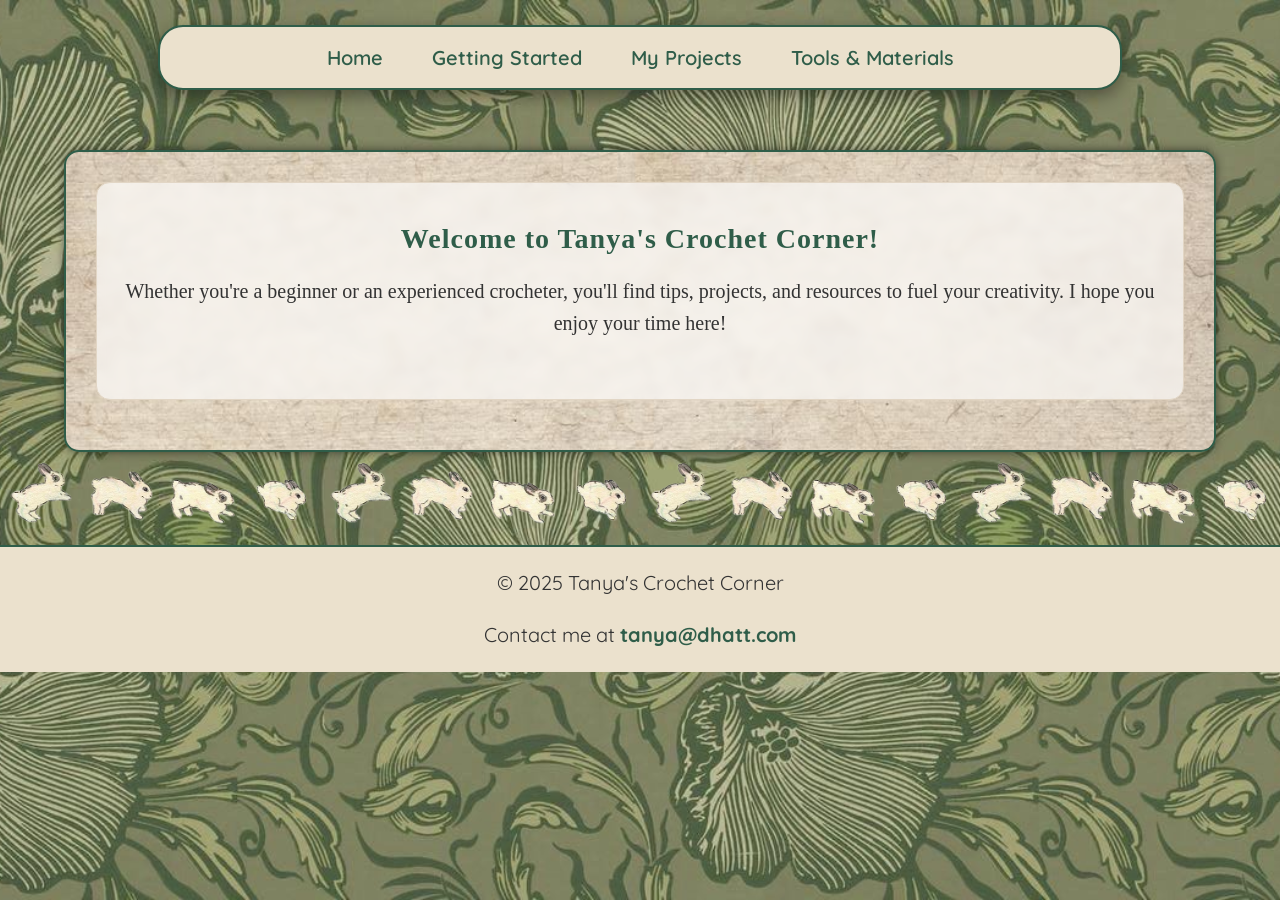
==== myprojects.html @ 3770f207 "Add files via upload" ====
<!DOCTYPE html>
<html lang="en">
<head>
    <meta charset="UTF-8">
    <meta name="viewport" content="width=device-width, initial-scale=1.0">
    <meta name="description" content="Tanya's Crochet Corner - Your go-to site for crochet projects, tutorials, and tools." />
    <link rel="stylesheet" href="style.css" />
    <link href="https://fonts.googleapis.com/css2?family=Quicksand:wght@300;400;600&display=swap" rel="stylesheet">
    <link href="https://fonts.googleapis.com/css2?family=Dancing+Script&family=Quicksand&display=swap" rel="stylesheet"> 
    <title>Tanya's Crochet Corner - Projects</title>
</head>
<body>
    <nav class="navbar">
        <ul class="nav">
            <li><a href="index.html">Home</a></li>
            <li><a href="getting_started.html">Getting Started</a></li>
            <li><a href="myprojects.html">My Projects</a></li>
            <li><a href="tools.html">Tools & Materials</a></li>
        </ul>
    </nav>
    <div id="wrapper">

    <header>
        <h2 class="title2">Welcome to Tanya's Crochet Corner!</h2>
        <p>Whether you're a beginner or an experienced crocheter, you'll find tips, projects, and resources to fuel your creativity. I hope you enjoy your time here!</p>
    </header>
    <main>

    </main>

    </div>
    <div class="footerimg"> </div>
    <br>
    <footer>

        <p>&copy; 2025 Tanya's Crochet Corner</p>
        <p>Contact me at <a href="mailto:tanya@dhatt.com" class="email-link">tanya@dhatt.com</a></p>
    </footer>
</body>
</html>
---- style.css ----
:root{
    --nav-clearance: 80px;
}
#wrapper{
    width: 90%;
    max-width: 11000px;
    margin: 40px auto;
    padding: 30px;
    background-image: url('background.jpg');
    background-repeat: repeat-y;
    background-size: 100% ;
    border: 2px solid #2f5d49;
    height: fit-content;
    margin-bottom: 10px;
    border-radius: 15px;
    box-shadow: 0 0px 10px rgba(0, 0, 0, 0.5);
    box-sizing: border-box;

}
#wrapper header {
    text-align: center;
    padding: 40px 20px;
    margin-bottom: 20px;
    background: rgba(255,255,255,0.65);
    border: 1.5px solid #e2d6c5;
    border-radius: 14px;
    backdrop-filter: blur(4px);
}
#wrapper header h1 {
    font-family: 'Dancing Script', cursive;
    font-size: 2.6rem;
    color: #295f4d;
    margin-bottom: 10px;
}
header{
    text-align: center;
}
.navbar{
    position: fixed;
    top: 25px;
    left: 50%;
    transform: translateX(-50%);
    width: 90%;
    max-width: 900px;
    background-color: #ebe1cd;
    border: 2px solid #2f5d49;
    padding: 12px 30px;
    display: flex;
    justify-content: space-between;
    align-items: center;
    z-index: 1000;
    border-radius:25px;
    box-shadow: 0 6px 18px rgba(0, 0, 0, 0.4);
    font-family:Georgia;
}
table{
    width: 100%;
    border-collapse: collapse;
    margin: 20px 0 40px 0;
    font-size: 1rem;
    text-align: left;
}
th, td{
    border: 2px solid #2f5d49;
    padding: 10px 15px;
}
thead th {
    background-color: #d6cdbb;
}

tbody tr:nth-child(even) {
    background-color: #f3f0e7;
}
video{
    display: block;
    margin: 20px auto;
    border-radius: 10px;
    box-sizing: 0 0 12px rgba(0,0,0,0.3);
}
main section {
    background: rgba(255,255,255,0.55);
    border: 1.5px solid #e2d6c5;
    border-radius: 14px;
    padding: 20px 25px;
    margin: 25px 0;
    line-height: 1.6;
}
main h2 {
    font-family: 'Dancing Script', cursive;
    font-size: 2rem;
    color: #2f5d49;
    margin-top: 25px;
    margin-bottom: 15px;
    text-align: center;
}
main ul{
    padding-left: 25px;
}
main li{
    margin-bottom: 8px;
}
main a {
    color: #2e6f54;
    font-weight: 600;
    text-decoration: none;
}

main a:hover {
    text-decoration: underline;
}

.title{
    margin: 0;
    flex-grow: 1;
    text-align: center;
    font-size: 28px;
    color: #2f5d49;
    letter-spacing: 1px;
}
.title2{
    margin: 0;
    text-align: center;
    font-size: 28px;
    color: #2f5d49;
    letter-spacing: 1px;
}
.nav{
    display: flex;
    list-style: none;
    width: fit-content;
    text-align: center;
    justify-content: center;
    display: flex;
    align-items: center;
    gap: 25px;
    margin: 0 auto;
    padding: 0;
}
.nav a{
    display: flex;
    align-items: center;
    text-decoration: none;
    font-size: 20px;
    color: #2f5d49;
    font-family: 'Quicksand', sans-serif;
    padding: 6px 12px;
    border-radius: 8px;
    font-weight: 600;
    transition: background-color .18s ease, color .18 ease, transform .12s ease;
}
.nav a:hover{
    background-color: #2f5d49;
    color: #ebe1cd;
    transform: translateY(-2px);
}
h1 {
    color: #2f5d49;
    font-family: Georgia, serif;
    font-size: 2.5rem;
    margin-bottom: 30px;
}
h2, h3{
    color: #2f5d49;
    margin-top: 0;
}
p{
    line-height: 1.6;
    color: #333;
    font-size: 20px;
}
body{
    margin: 0;
    margin-top: 150px;
    padding: 0;
    background: #ffffff;
    background-image: url('floral.jpg');
    background-size: cover;
    background-attachment: fixed;
    background-position: center;
    background-repeat: no-repeat;
}
.home-header {
    display: flex;
    justify-content: center;
    align-items: center;
    gap: 20px;
    margin-top: 30px;
    margin-bottom: 30px;
}
.side-imageleft, .side-imageright {
    height: 270px;
    width: auto;
    user-select: none;
    pointer-events: none;
    transform: none; /* REMOVE any translate or shifts */
}
.title-container {
    text-align: center;
}
.site-title {
    font-family: 'Dancing Script', cursive; 
    font-size: 4.5rem;
    margin: 0;
    color: #2f5d49;
}
#aboutBtn {
    margin-top: 15px;
    padding: 10px 20px;
    font-size: 1.1rem;
    font-family: 'Quicksand', sans-serif;
    background-color: #d6cdbb;
    border: 2px solid #2f5d49;
    border-radius: 25px;
    color: #2f5d49;
    cursor: pointer;
    transition: background-color 0.3s ease;
}
#aboutBtn:hover {
    background-color: #2f5d49;
    color: #d6cdbb;
}
.page-links {
    display: flex;
    justify-content: space-between;
    gap: 20px;
    margin-bottom: 60px;
    margin-top: 80px;
}
.page-card {
    flex: 1;
    position: relative;
    height: 500px;         
    background-size: cover;
    background-position: center;
    border-radius: 12px;
    cursor: pointer;
    text-decoration: none;
    color: #2f5d49;
    overflow: hidden;
    display: flex;
    align-items: flex-end;
    transition: filter 0.3s ease;
    border: 2px solid #ebe1cd;
}
.page-card:hover{
    filter: brightness(0.6);
}
.page-link-text {
    position: absolute;
    top: 50%;
    left: 50%;
    transform: translate(-50%, -50%);
    width: 90%;
    text-align: center;
    padding: 10px 0;
    border: 2px solid #2f5d49;
    
    background-color: rgba(255, 255, 255, 0.5);
    font-weight: 700;
    font-size: 1.25rem;
    user-select: none;
    transition: background-color 0.3s ease;
}
.page-card:hover .page-link-text {
    background-color: rgba(0, 0, 0, 0.25);
    color: #fff;
}
.about-section {
    max-width: 600px;
    margin: 0 auto 100px auto;
    text-align: center;
}
.about-section h2 {
    color: #2f5d49;
    font-family: Georgia, serif;
    font-size: 2.5rem;
    margin-bottom: 30px;
}
.about-section form {
    display: flex;
    flex-direction: column;
    gap: 15px;
    text-align: left;

}
.about-section input,
.about-section textarea {
    padding: 10px;
    border-radius: 8px;
    border: 2px solid #d6cdbb;
    font-size: 1rem;
    font-family: 'Quicksand', sans-serif;
}
.about-section button {
    align-self: center;
    padding: 12px 30px;
    font-size: 1.1rem;
    border-radius: 25px;
    border: 2px solid #2f5d49;
    background-color: #d6cdbb;
    color: #2f5d49;
    cursor: pointer;
    transition: background-color 0.3s ease;
}


.tutorial-videos {
    background: rgba(255,255,255,0.65);
    padding: 30px;
    margin-top: 45px;
    border-radius: 14px;
    border: 1.5px solid #e2d6c5;
}
.video-card {
    background: rgba(255,255,255,0.75);
    padding: 15px;
    border-radius: 14px;
    border: 1px solid #d9cfc1;
    box-shadow: 0 3px 12px rgba(0,0,0,0.08);
}
.videos-grid {
    display: grid;
    gap: 30px;
    margin-top: 35px;
    grid-template-columns: repeat(auto-fit, minmax(280px, 1fr));
}
.video-card iframe {
    border-radius: 10px;
}

.tools-section {
    background: rgba(255, 255, 255, 0.65);
    border: 1.5px solid #e2d6c5;
    border-radius: 14px;
    padding: 25px 30px;
    margin: 30px 0;
    line-height: 1.6;
}
.tools-section h2 {
    font-family: 'Dancing Script', cursive;
    font-size: 2rem;
    color: #2f5d49;
    margin-bottom: 15px;
    text-align: center;
}
.tools-section ul {
    list-style-type: disc;
    padding-left: 30px;
    max-width: 700px;
    margin: 0 auto;
    color: #3a4a3a;
    font-weight: 500;
}

.tools-section ul li {
    margin-bottom: 10px;
}
.external-links a {
    color: #2e6f54;
    font-weight: 600;
    text-decoration: none;
    transition: color 0.3s ease;
}

.external-links a:hover {
    text-decoration: underline;
    color: #1b3d27;
}




.footerimg{
    width: 100%;
    height: 65px;
    background-image: url(bunnies.png);
    background-repeat: repeat-x;
    background-position: center;
    background-size: 25%;
}
.email-link {
    color: #2f5d49;
    font-weight: 700;
    text-decoration: none;
    border-bottom: 1.5px solid transparent;
    transition: border-bottom-color 0.25s ease;
}
footer{
    text-align: center;
    padding-bottom: 1px;
    font-family: 'Quicksand', sans-serif;
    background-color: #ebe1cd;
    border-top: 2px solid #2f5d49;
    color: #2f5d49;
}
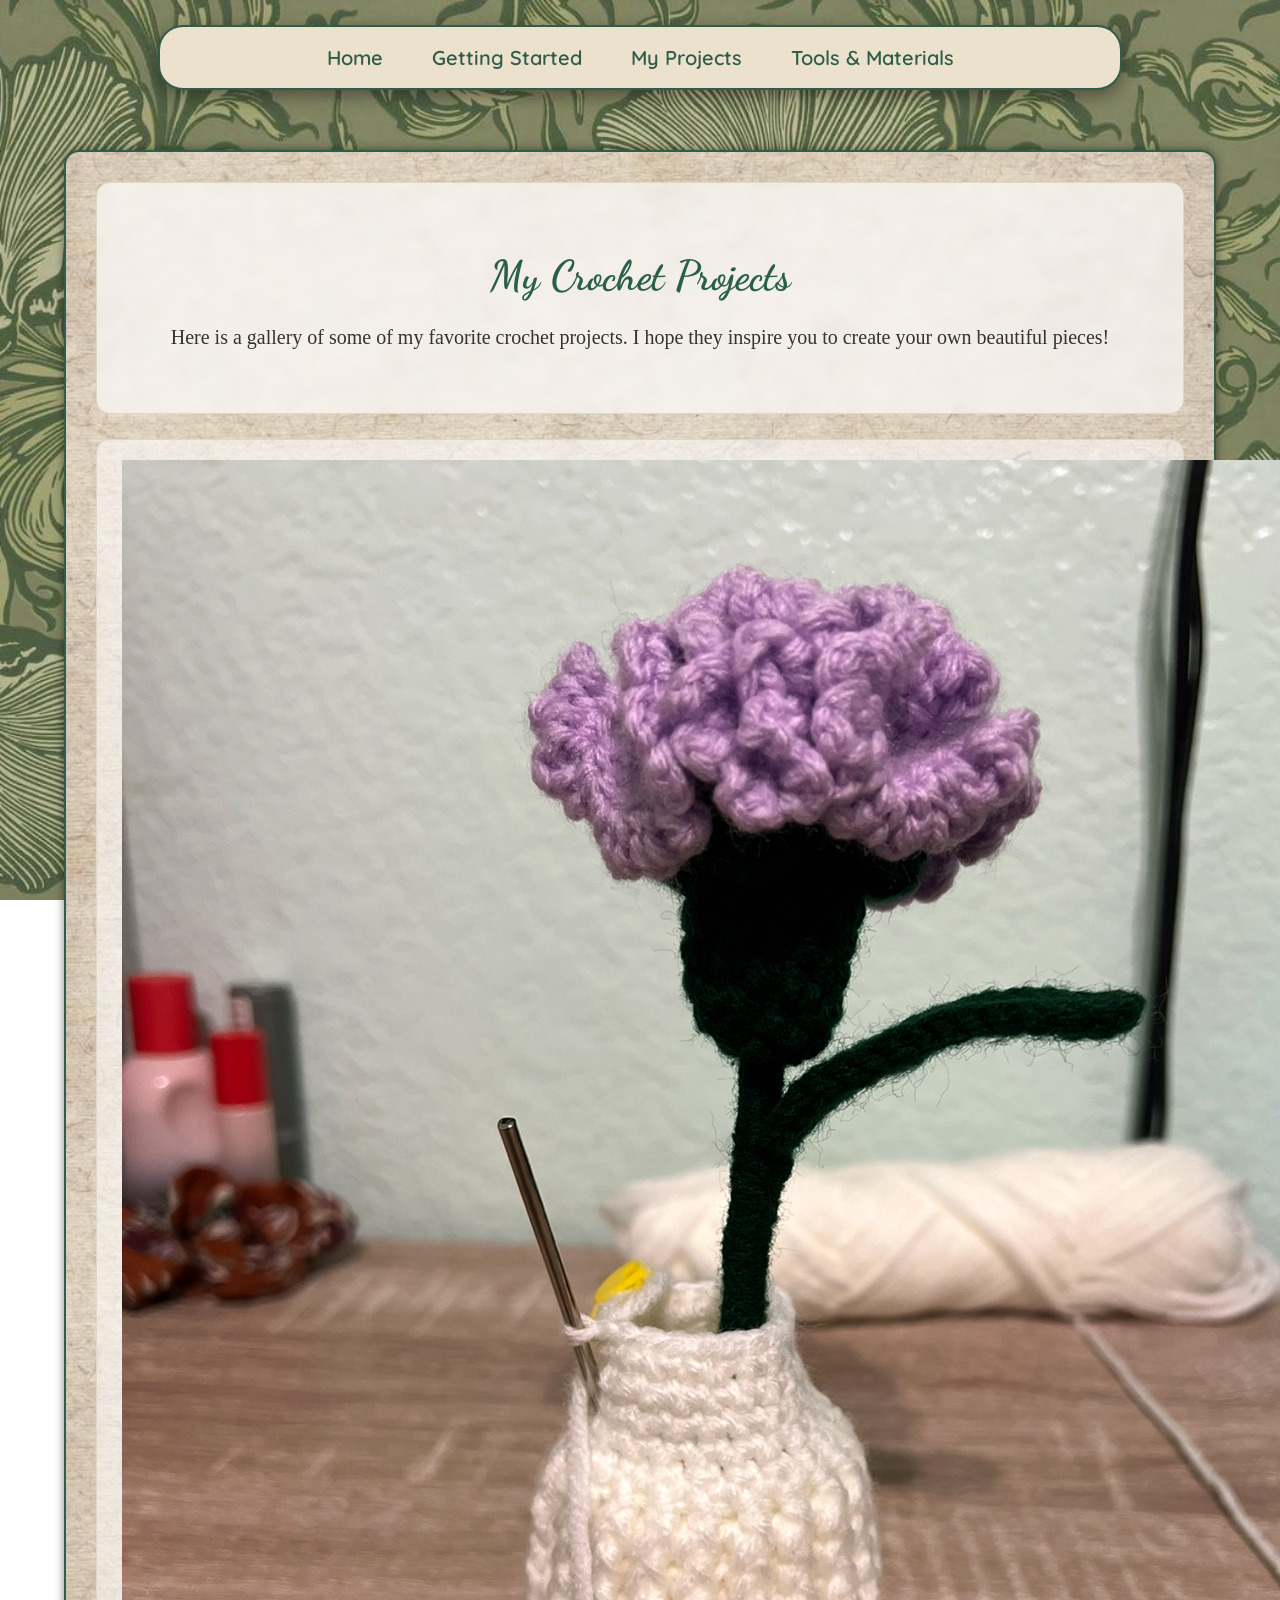
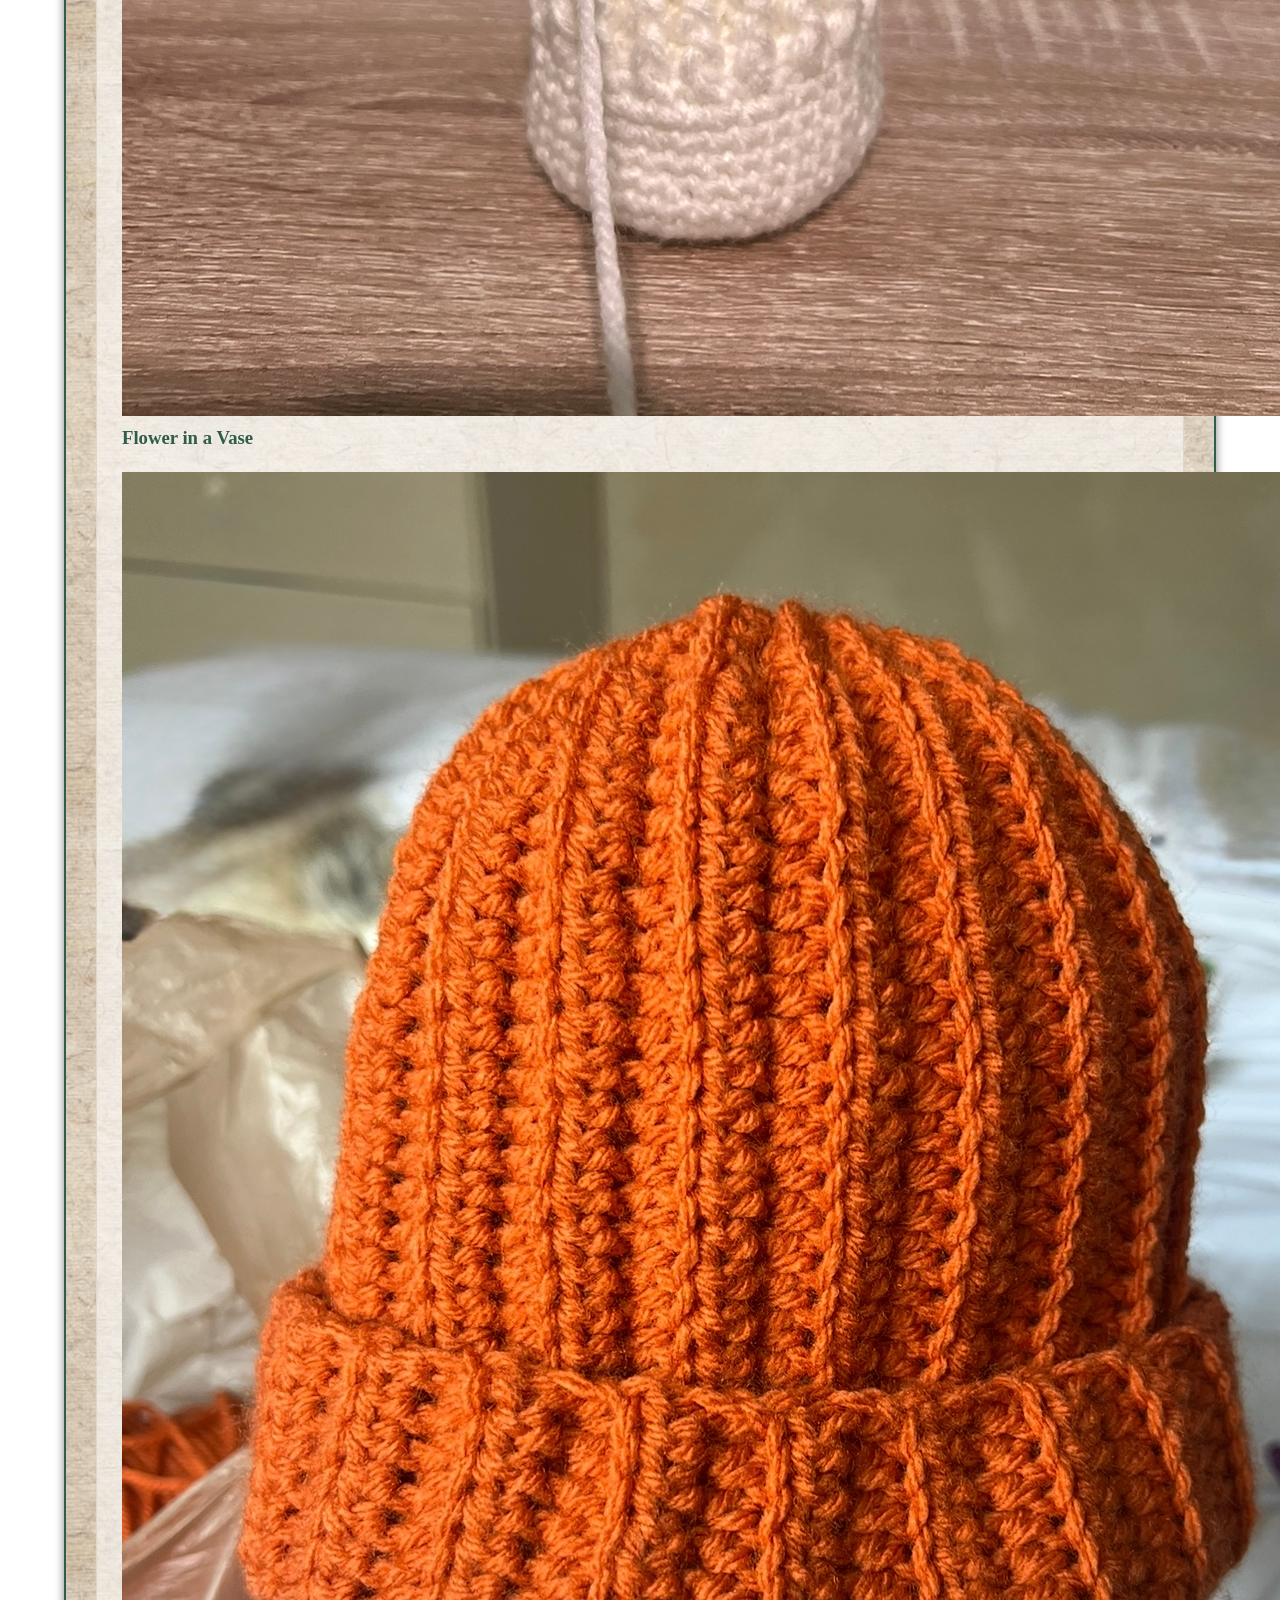
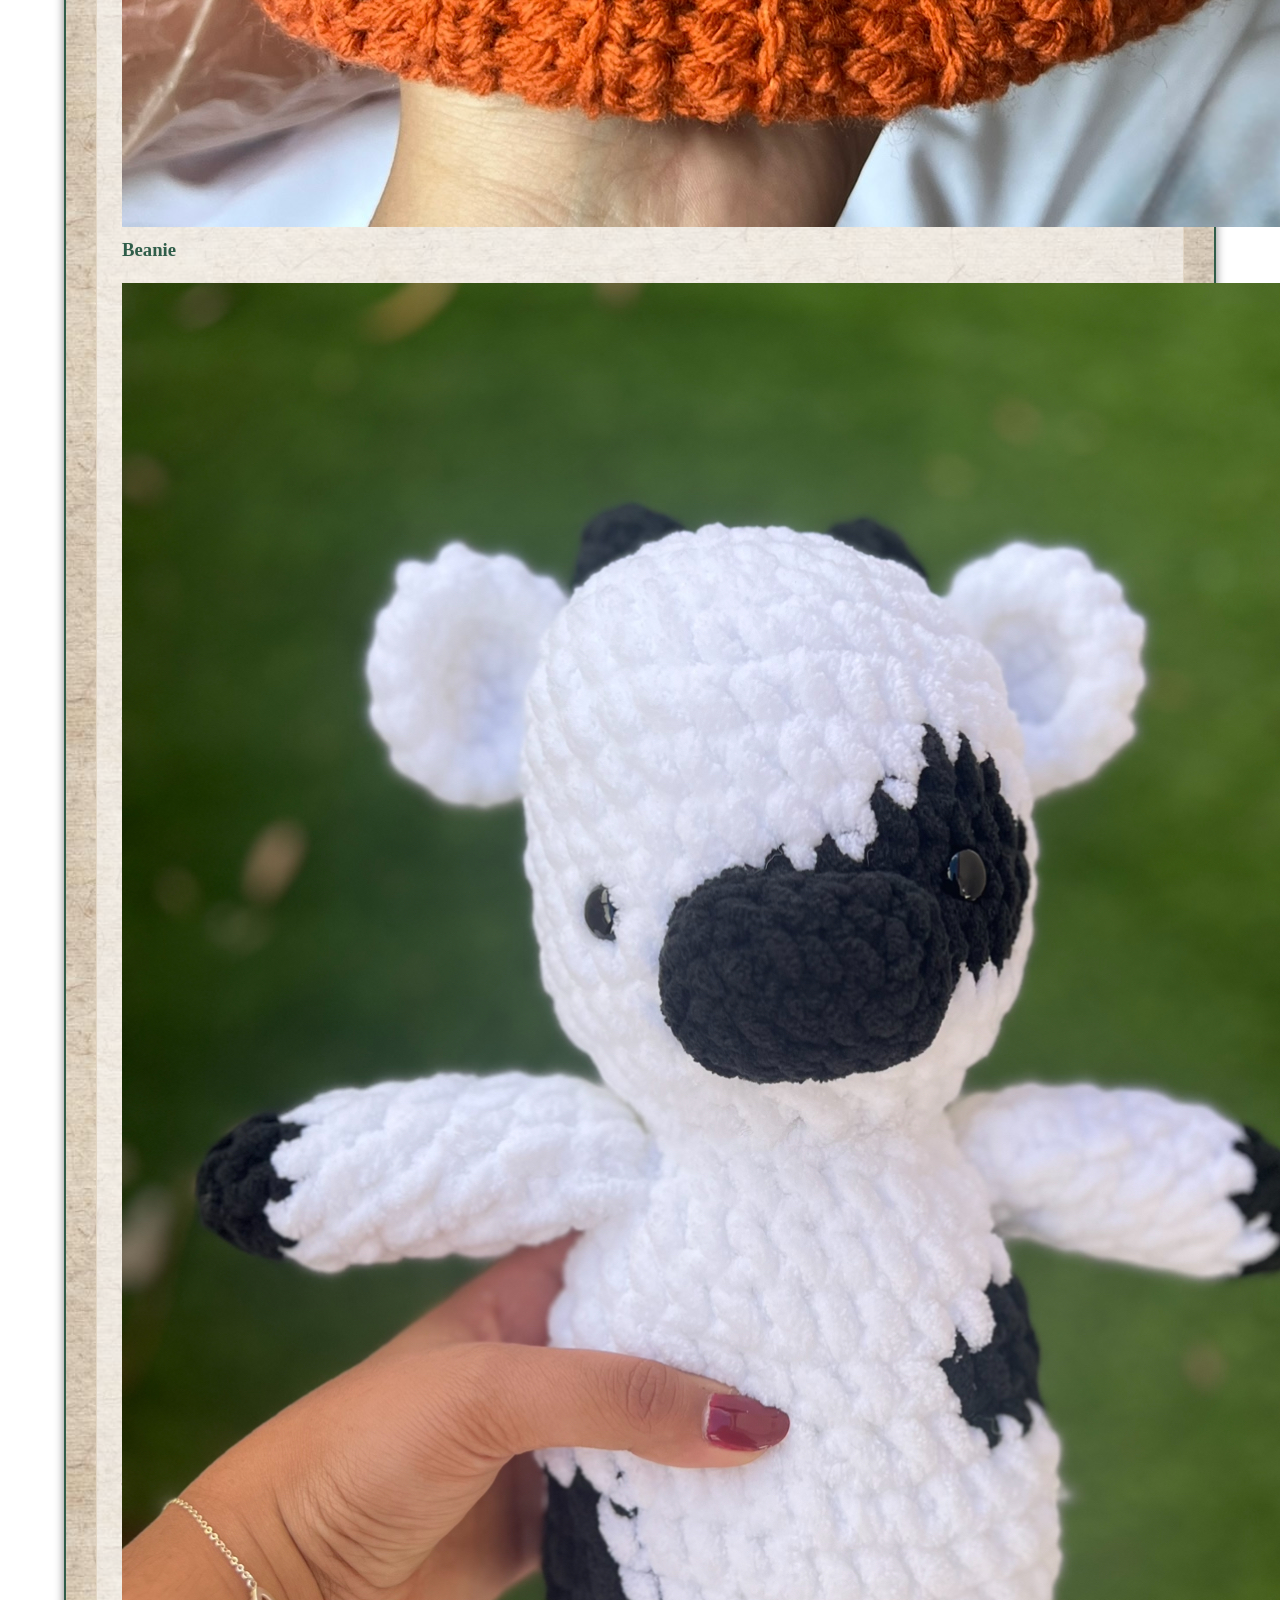
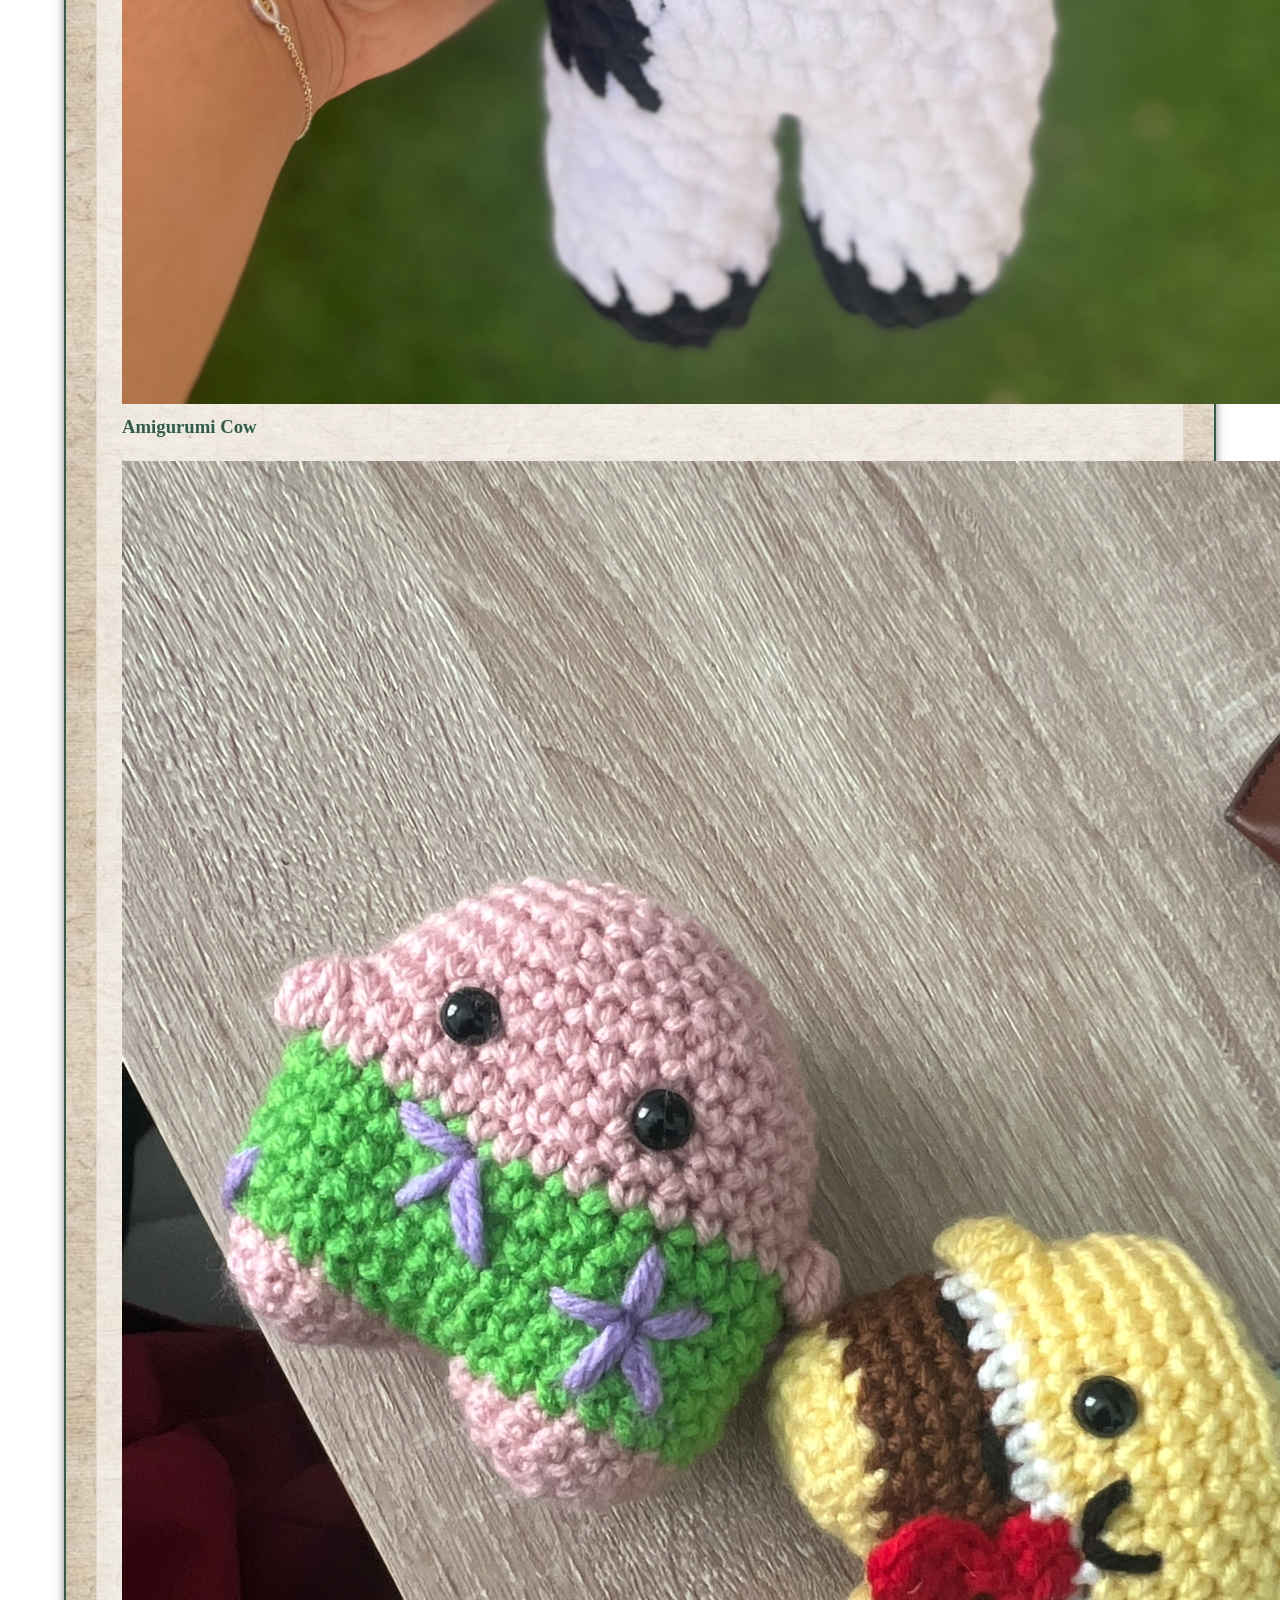
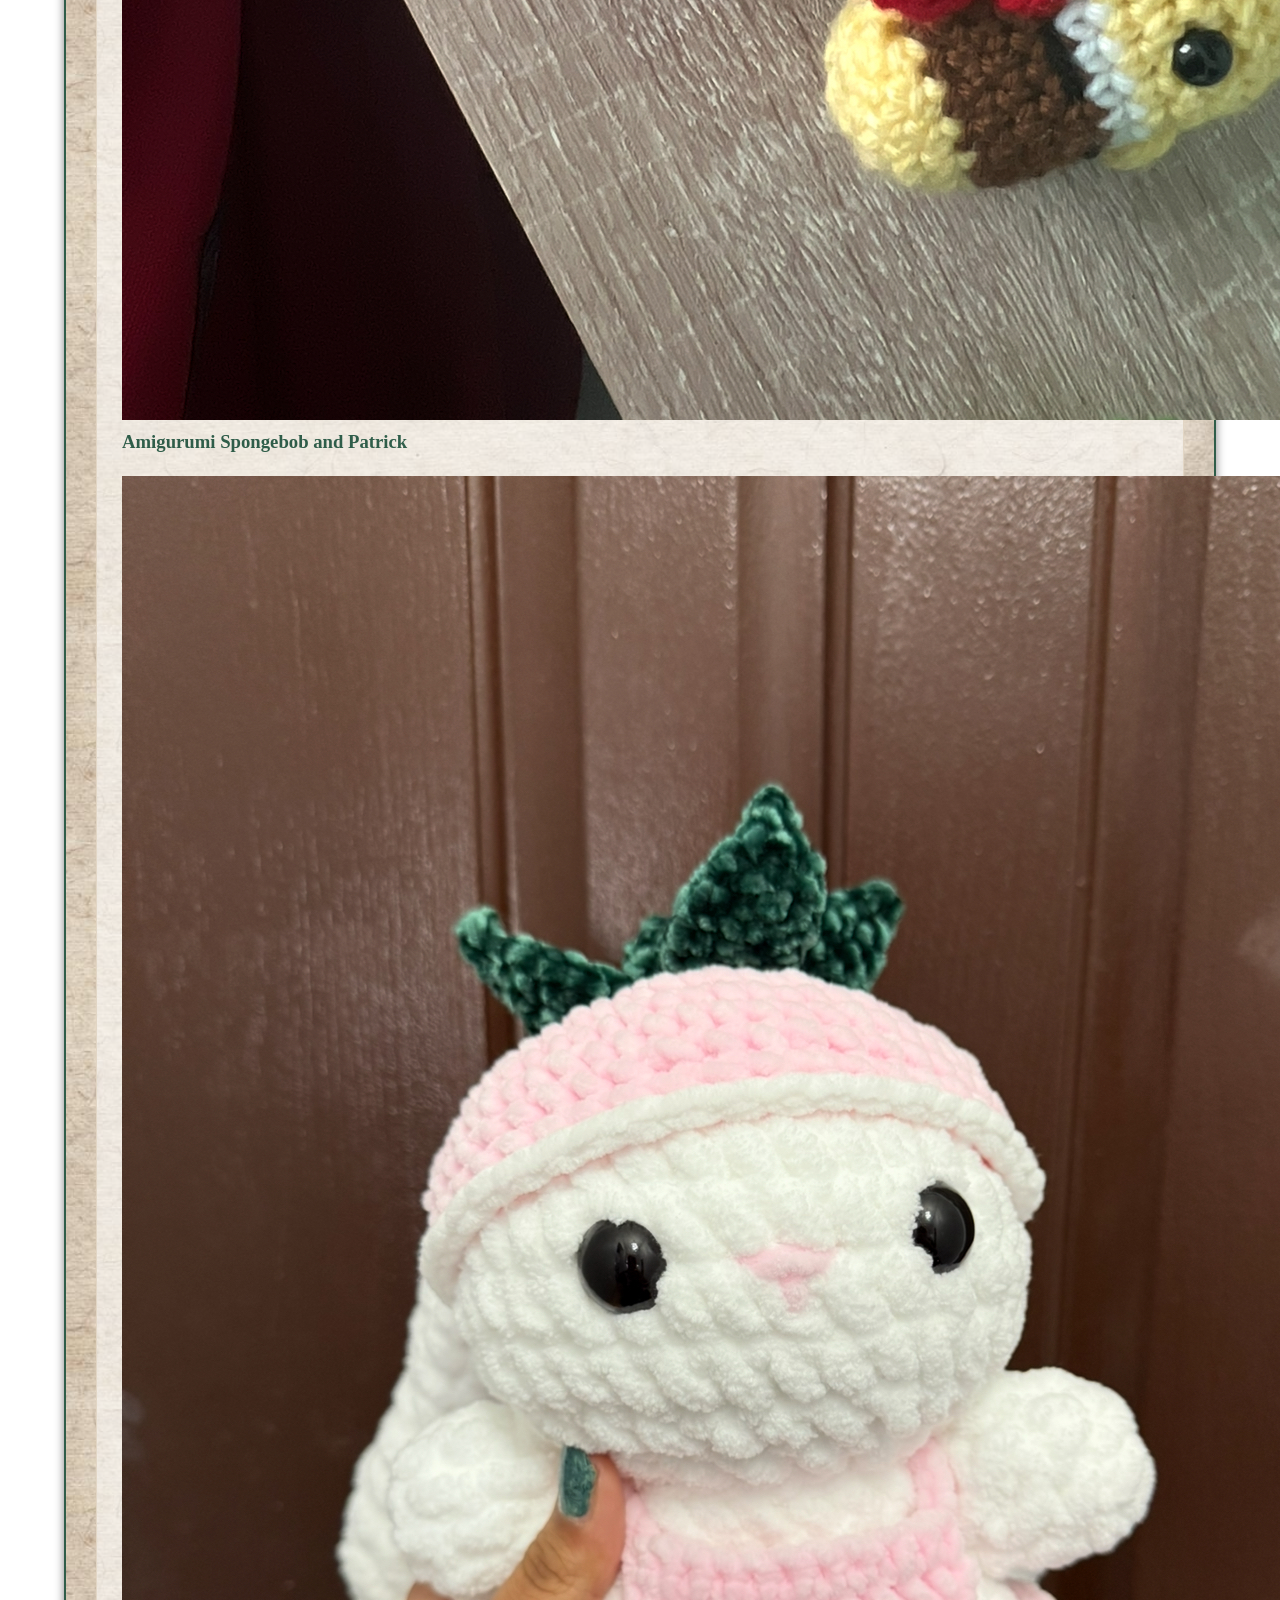
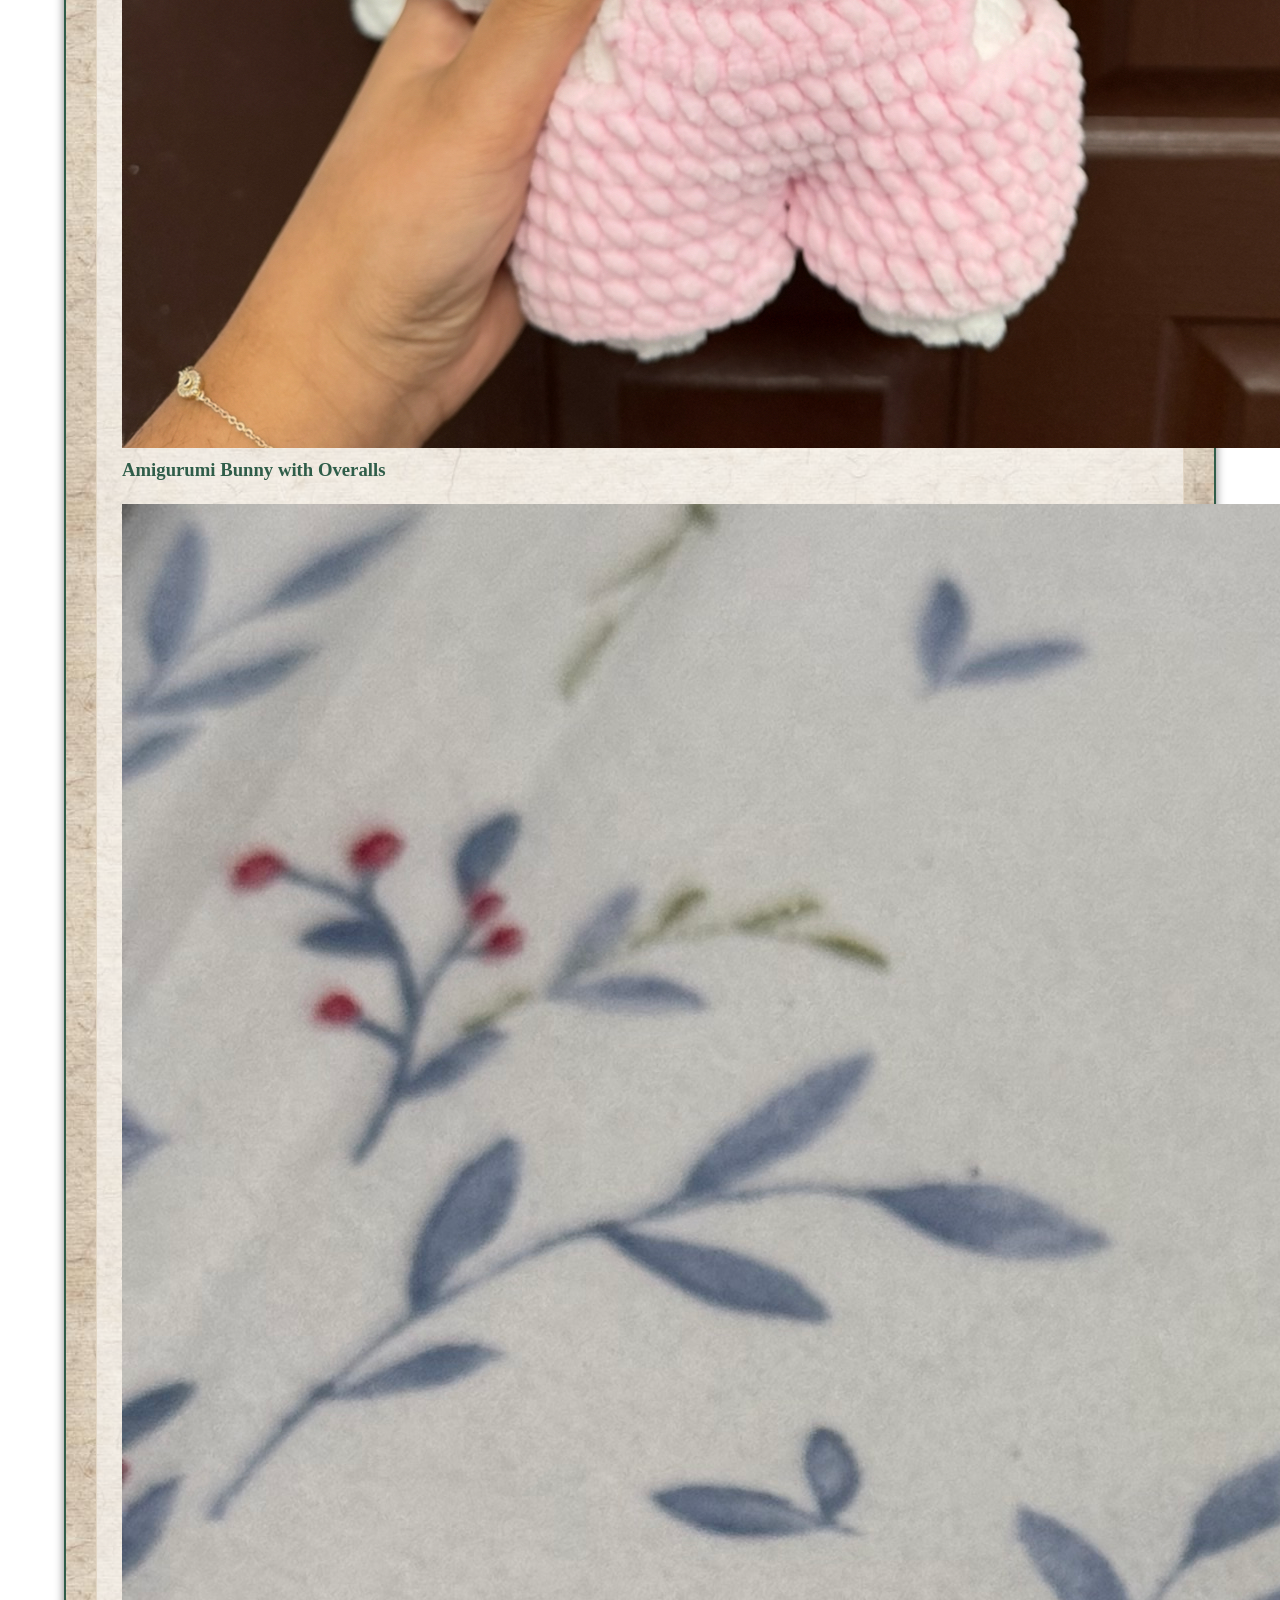
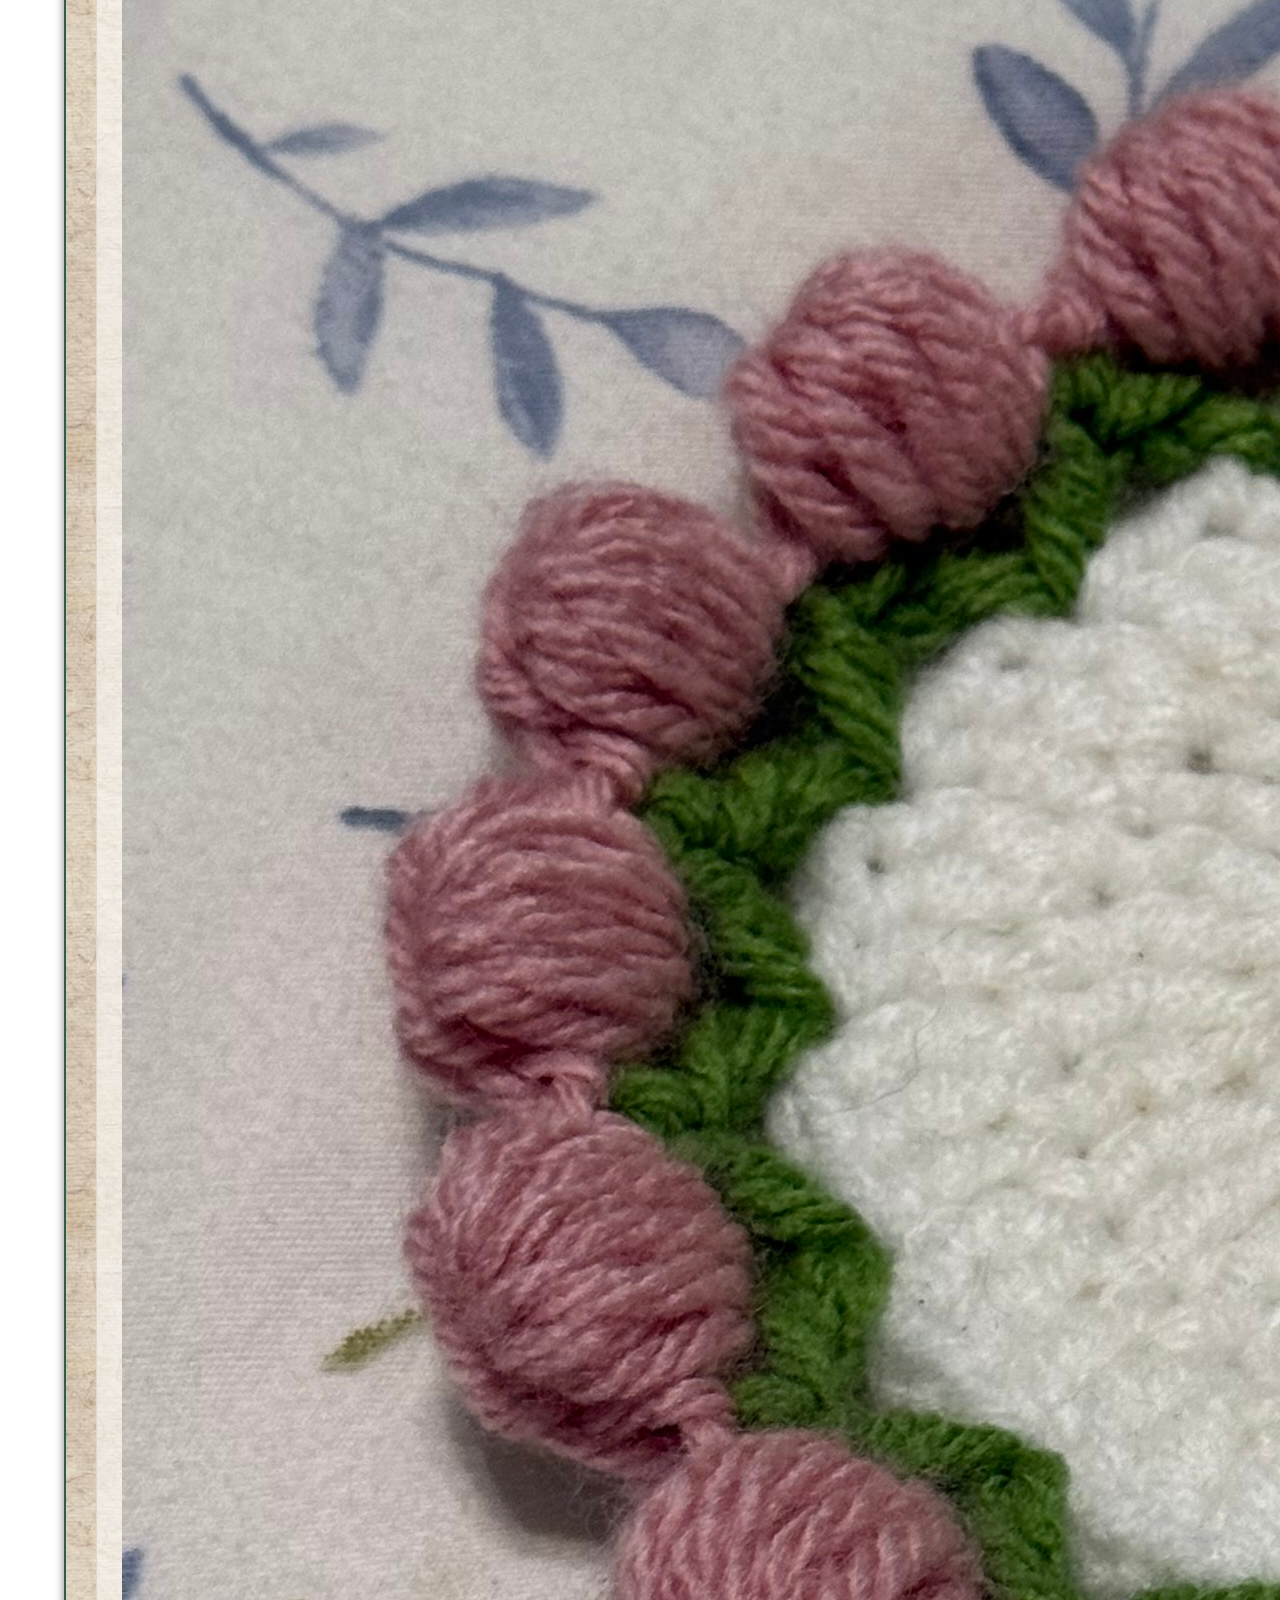
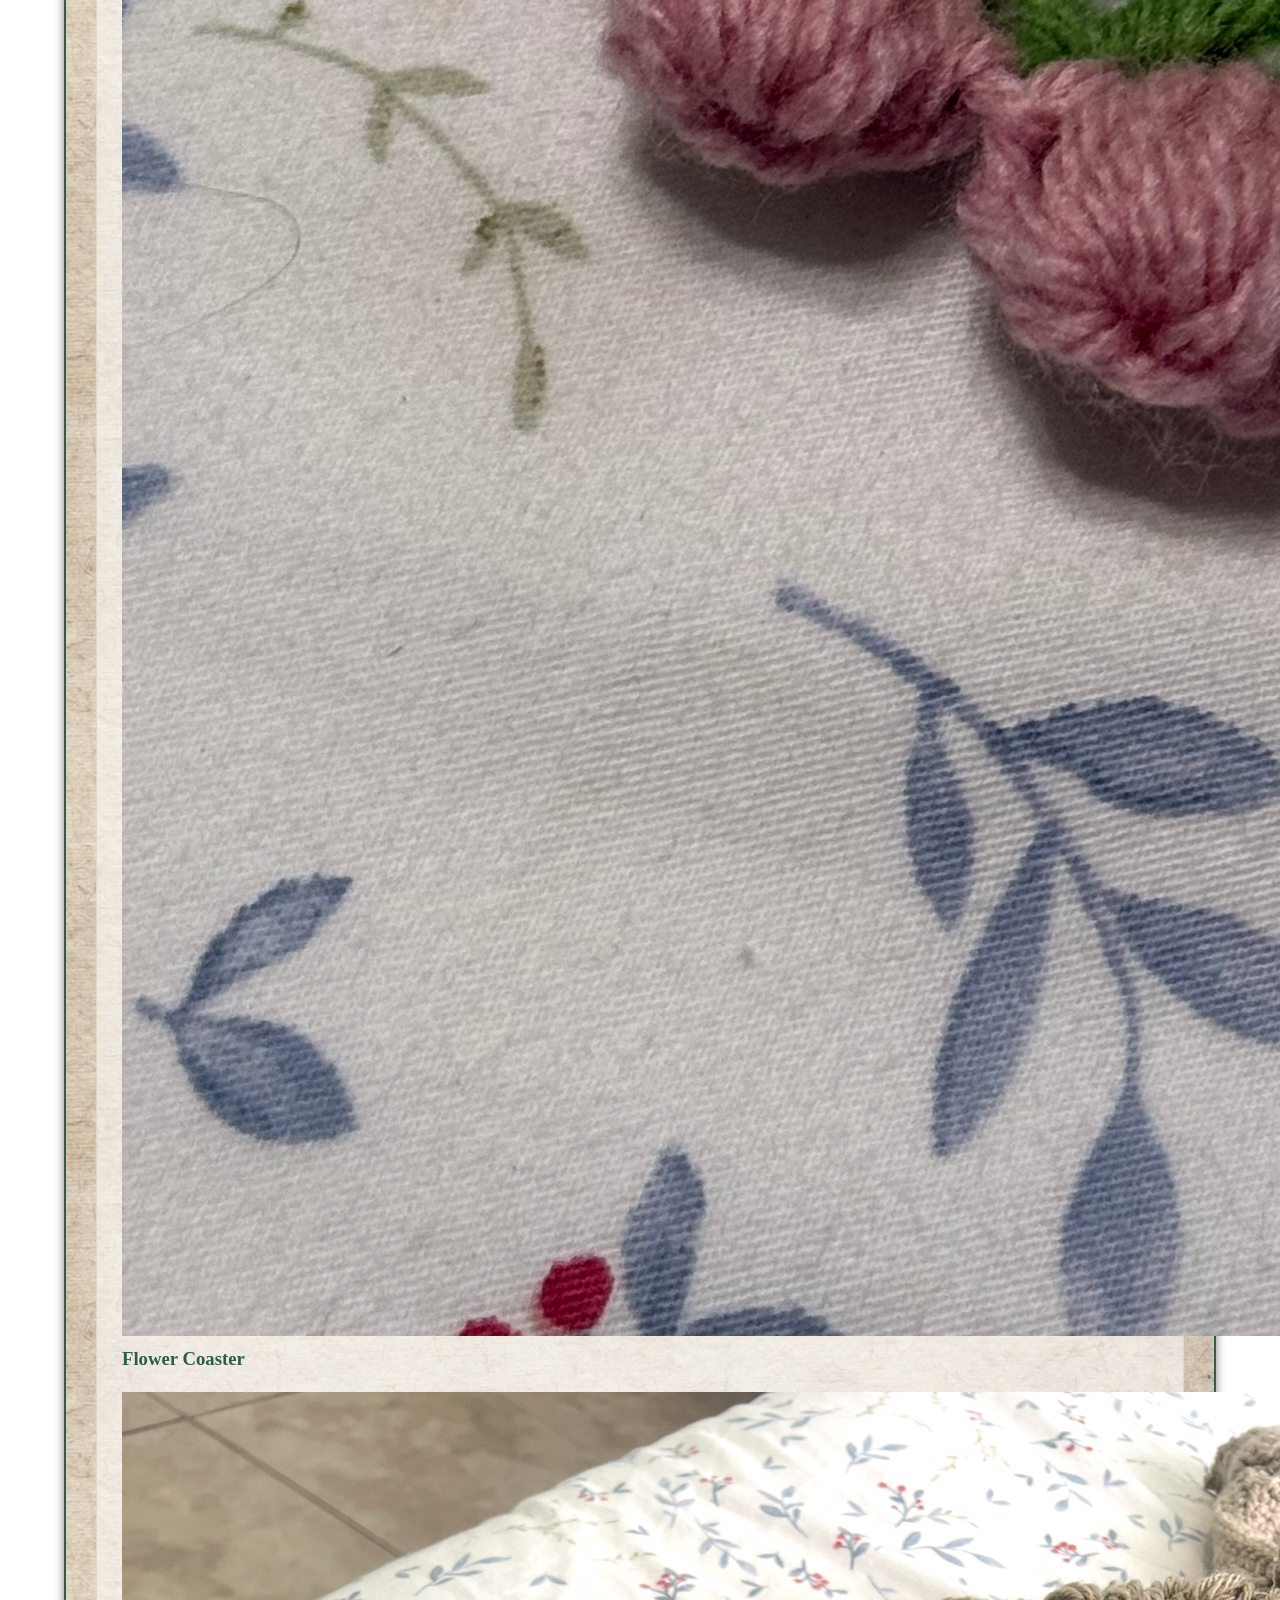
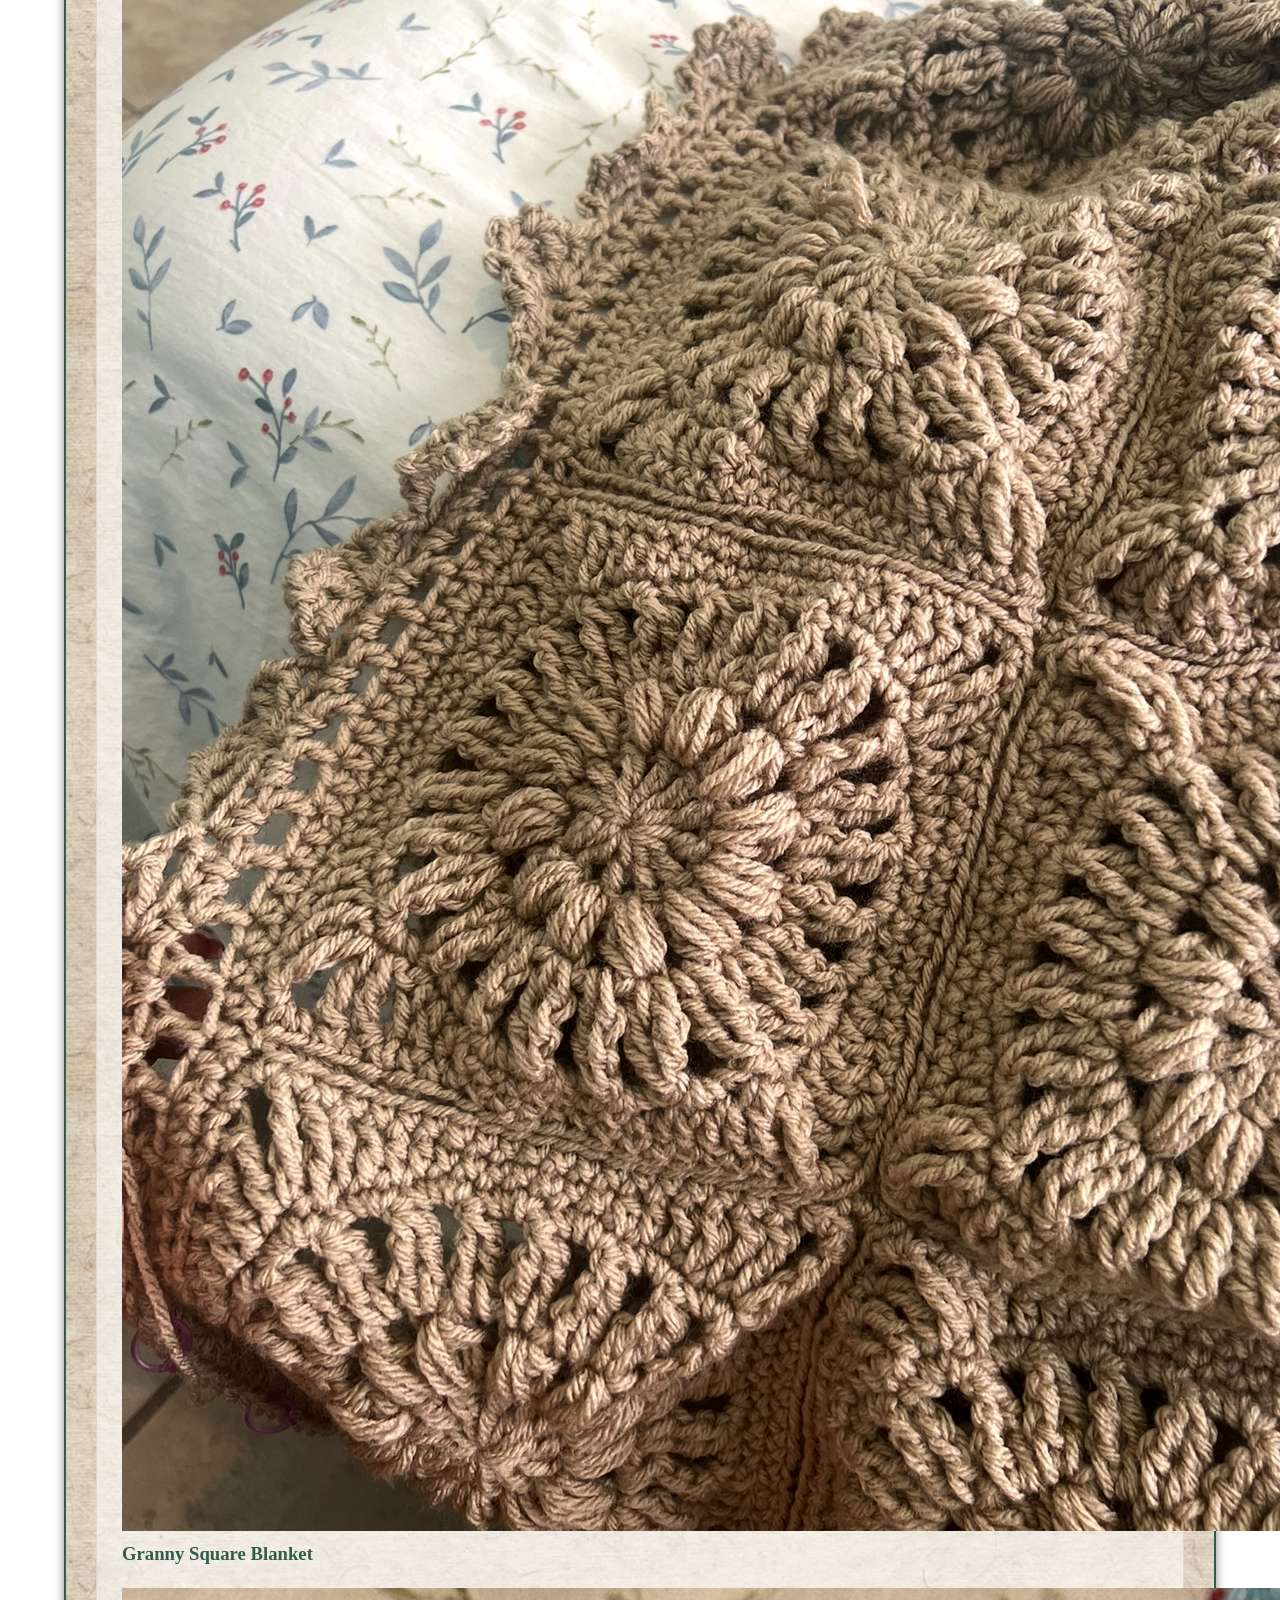
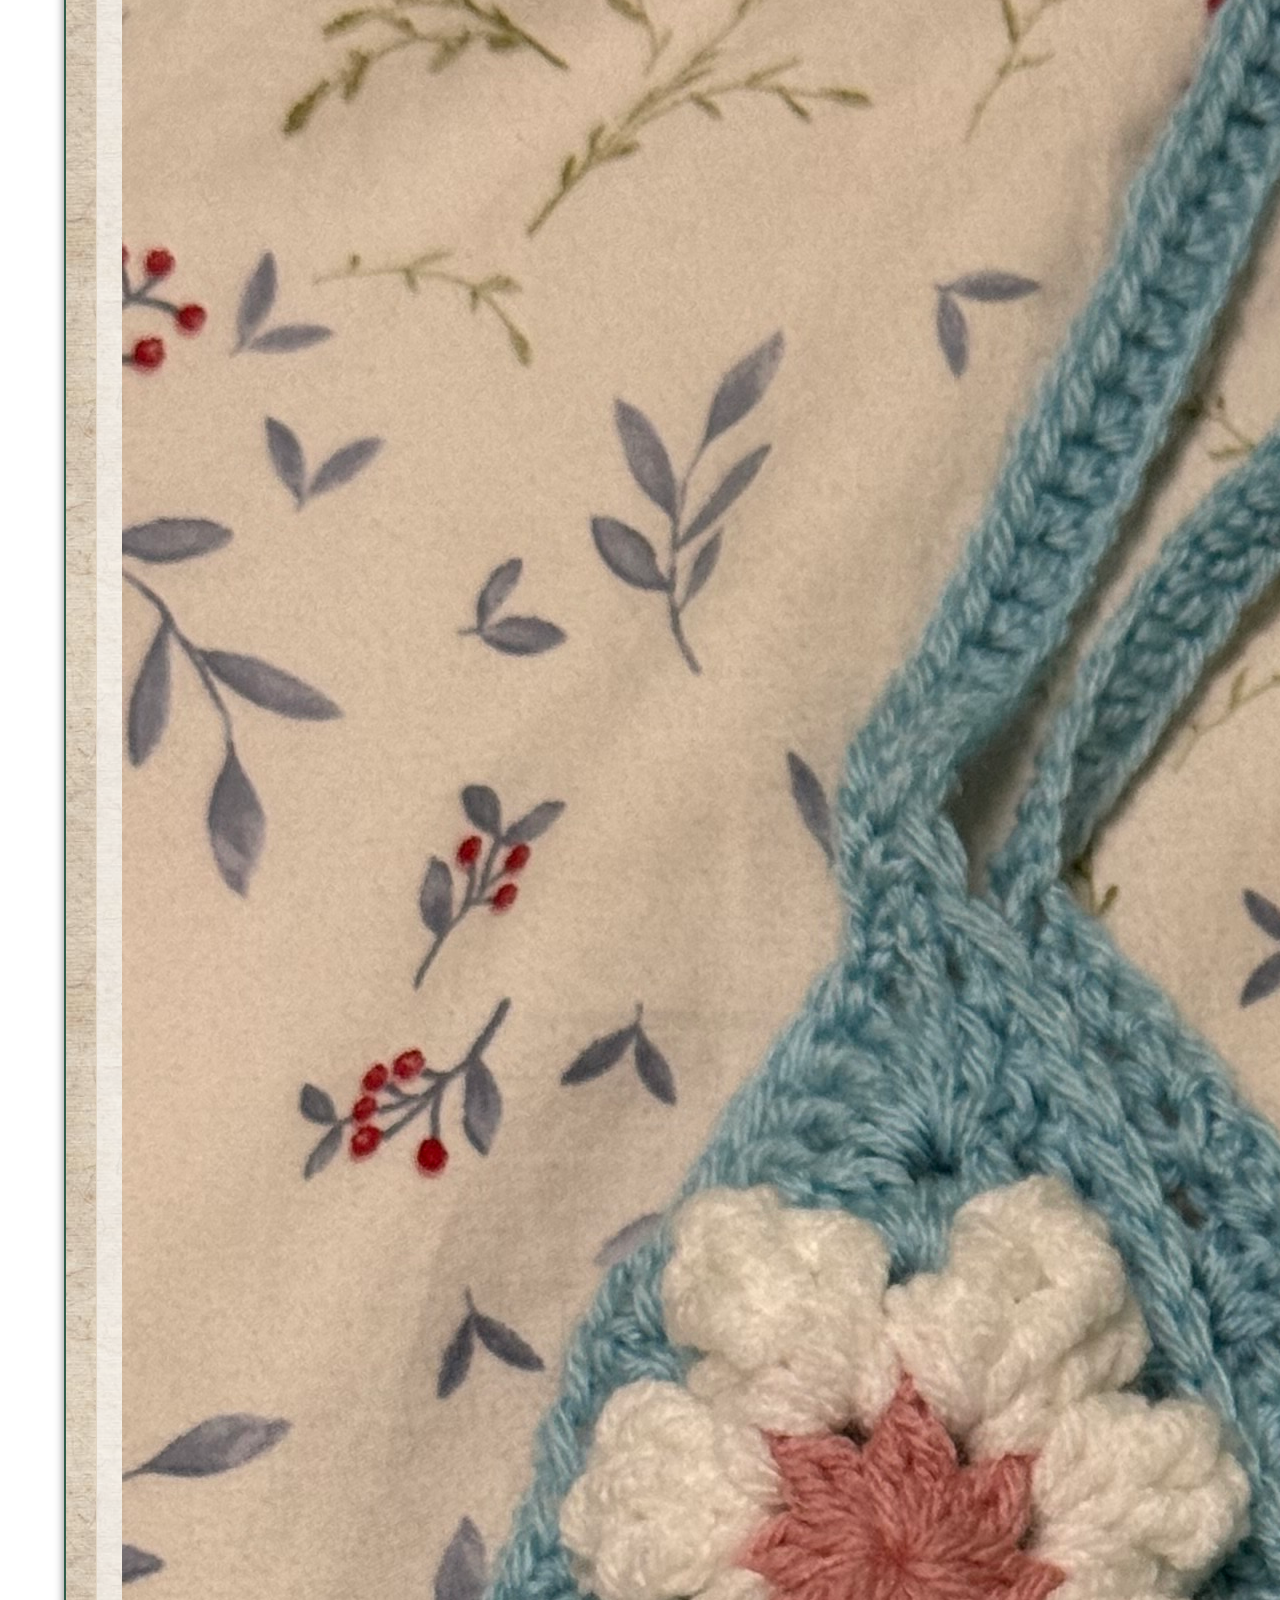
==== commit a2998ca4: "Add files via upload" ====
--- a/myprojects.html
+++ b/myprojects.html
@@ -21,10 +21,52 @@
     <div id="wrapper">
 
     <header>
-        <h2 class="title2">Welcome to Tanya's Crochet Corner!</h2>
-        <p>Whether you're a beginner or an experienced crocheter, you'll find tips, projects, and resources to fuel your creativity. I hope you enjoy your time here!</p>
+        <h1>My Crochet Projects</h1>
+        <p>Here is a gallery of some of my favorite crochet projects. I hope they inspire you to create your own beautiful pieces!</p>
     </header>
     <main>
+        <section class="projects-gallery">
+            <div class="projects-grid">
+                <div class="project-card">
+                    <img src="vase.jpeg" alt="Project 1" />
+                    <h3>Flower in a Vase</h3>
+                </div>
+                <div class="project-card">
+                    <img src="beanie.jpeg" alt="Project 2" />
+                    <h3>Beanie</h3>
+                </div>
+                <div class="project-card">
+                    <img src="cow.jpeg" alt="Project 3" />
+                    <h3>Amigurumi Cow</h3>
+                </div>
+                <div class="project-card">
+                    <img src="spongebob.jpeg" alt="Project 4" />
+                    <h3>Amigurumi Spongebob and Patrick</h3>
+                </div>
+                <div class="project-card">
+                    <img src="bunny.jpeg" alt="Project 5" />
+                    <h3>Amigurumi Bunny with Overalls</h3>
+                </div>
+                <div class="project-card">
+                    <img src="coaster.jpeg" alt="Project 6" />
+                    <h3>Flower Coaster</h3>
+                </div>
+                <div class="project-card">
+                    <img src="blanket.jpeg" alt="Project 7" />
+                    <h3>Granny Square Blanket</h3>
+                </div>
+                <div class="project-card">
+                    <img src="bag.jpeg" alt="Project 8" />
+                    <h3>Flower Bag</h3>
+                </div>
+                <div class="project-card">
+                    <img src="tulips.jpeg" alt="Project 9" />
+                    <h3>Tulips</h3>
+                </div>
+            </div>
+        </section>
+
+
 
     </main>
 
@@ -32,7 +74,6 @@
     <div class="footerimg"> </div>
     <br>
     <footer>
-
         <p>&copy; 2025 Tanya's Crochet Corner</p>
         <p>Contact me at <a href="mailto:tanya@dhatt.com" class="email-link">tanya@dhatt.com</a></p>
     </footer>
